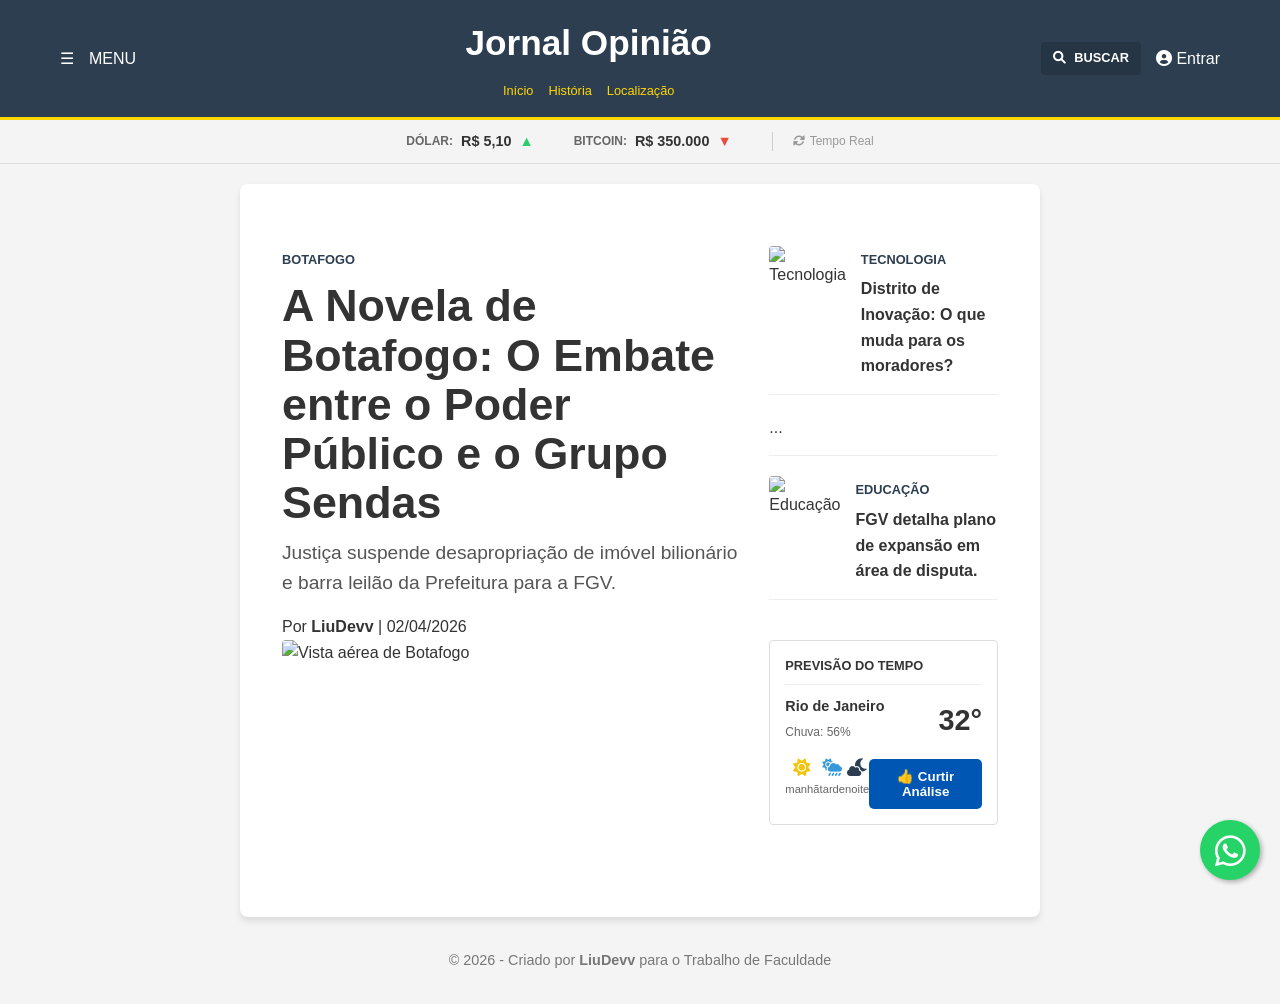
==== index.html @ 498710c7 "Corrigindo erro Corrigindo erro" ====
<!DOCTYPE html>
<html lang="pt-br">
<head>
    <meta charset="UTF-8">
    <meta name="viewport" content="width=device-width, initial-scale=1.0">
    <title>Jornal Opinião - Notícias do Rio</title>
    <link rel="stylesheet" href="assets/css/style.css">
    <link rel="stylesheet" href="https://cdnjs.cloudflare.com/ajax/libs/font-awesome/6.0.0/css/all.min.css">
</head>
<body>

   <header class="header-g1">
    <div class="header-container">
        <div class="header-left">
            <span class="menu-icon">☰</span>
            <span class="menu-text">MENU</span>
        </div>

        <div class="header-center">
            <h1 class="logo-g1">Jornal Opinião</h1>
            <nav class="nav-links">
                <a href="index.html">Início</a>
                <a href="historia.html">História</a>
                <a href="contato.html">Localização</a>
            </nav>
        </div>

        <div class="header-right">
            <div class="search-box">
                <i class="fas fa-search"></i>
                <span class="search-text">BUSCAR</span>
            </div>
            <div class="login-box">
                <i class="fas fa-user-circle"></i>
                <span class="login-text">Entrar</span>
            </div>
        </div>
    </div>
</header>
<section style="background-color: #f4f4f4; border-bottom: 1px solid #ddd; width: 100%; padding: 10px 0; display: block; clear: both;">
    <div style="max-width: 1100px; margin: 0 auto; display: flex; flex-direction: row; justify-content: center; align-items: center; gap: 40px; font-family: Arial, sans-serif;">
        
        <div style="display: flex; align-items: center; gap: 8px; font-size: 0.9rem; font-weight: bold; color: #333; white-space: nowrap;">
            <span style="color: #666; font-size: 0.75rem;">DÓLAR:</span>
            <span id="dolar-valor">R$ 5,10</span> 
            <span style="color: #2ecc71;">▲</span>
        </div>

        <div style="display: flex; align-items: center; gap: 8px; font-size: 0.9rem; font-weight: bold; color: #333; white-space: nowrap;">
            <span style="color: #666; font-size: 0.75rem;">BITCOIN:</span>
            <span id="btc-valor">R$ 350.000</span>
            <span style="color: #e74c3c;">▼</span>
        </div>

        <div style="font-size: 0.75rem; color: #999; display: flex; align-items: center; gap: 5px; border-left: 1px solid #ccc; padding-left: 20px;">
            <i class="fas fa-sync-alt"></i> Tempo Real
        </div>
    </div>
</section>
    <main>
   <section class="grid-g1">
    <div class="destaque-principal">
        <article>
            <span class="chapeu">BOTAFOGO</span>
            <h1>A Novela de Botafogo: O Embate entre o Poder Público e o Grupo Sendas</h1>
            <p class="resumo">Justiça suspende desapropriação de imóvel bilionário e barra leilão da Prefeitura para a FGV.</p>
            <p class="autor">Por <strong>LiuDevv</strong> | 02/04/2026</p>
            
            <div class="capa-g1">
                <img src="https://images.unsplash.com/photo-1483729558449-99ef09a8c325?q=80&w=1000" alt="Vista aérea de Botafogo">
            </div>
        </article>
    </div>

    <aside class="coluna-lateral">
        <article class="card-menor">
            <img src="https://images.pexels.com/photos/256381/pexels-photo-256381.jpeg?auto=compress&cs=tinysrgb&w=400" alt="Tecnologia">
            <div class="texto-menor">
                <span class="chapeu-menor">TECNOLOGIA</span>
                <h3>Distrito de Inovação: O que muda para os moradores?</h3>
            </div>
        </article>
<aside class="coluna-lateral">
    <article class="card-menor">
        ...
    </article>

    <article class="card-menor">
        <img src="https://images.pexels.com/photos/3183197/pexels-photo-3183197.jpeg?auto=compress&cs=tinysrgb&w=400" alt="Educação">
        <div class="texto-menor">
            <span class="chapeu-menor">EDUCAÇÃO</span>
            <h3>FGV detalha plano de expansão em área de disputa.</h3>
        </div>
    </article>

  <div style="background: #fff; border: 1px solid #ddd; border-radius: 4px; padding: 15px; font-family: Arial, sans-serif; margin-top: 20px; margin-bottom: 30px;">
    
    <div style="display: flex; justify-content: space-between; align-items: center; border-bottom: 1px solid #eee; padding-bottom: 8px; margin-bottom: 10px;">
        <span style="font-size: 0.8rem; font-weight: bold; color: #333; text-transform: uppercase;">Previsão do Tempo</span>
    </div>
    
    <div style="display: flex; justify-content: space-between; align-items: center;">
        <div>
            <span style="display: block; font-size: 0.9rem; font-weight: bold; color: #333;">Rio de Janeiro</span>
            <span style="font-size: 0.75rem; color: #666;">Chuva: 56%</span>
        </div>
        <div style="text-align: right;">
            <span style="font-size: 1.8rem; font-weight: bold; color: #333;">32°</span>
        </div>
    </div>

    <div style="display: flex; justify-content: space-around; margin-top: 15px; text-align: center;">
        <div style="font-size: 0.7rem; color: #666;">
            <i class="fas fa-sun" style="color: #f1c40f; display: block; font-size: 1.1rem; margin-bottom: 5px;"></i>
            manhã
        </div>
        <div style="font-size: 0.7rem; color: #666;">
            <i class="fas fa-cloud-sun-rain" style="color: #3498db; display: block; font-size: 1.1rem; margin-bottom: 5px;"></i>
            tarde
        </div>
        <div style="font-size: 0.7rem; color: #666;">
            <i class="fas fa-cloud-moon" style="color: #2c3e50; display: block; font-size: 1.1rem; margin-bottom: 5px;"></i>
            noite
        </div>

    <button id="botaoCurtir" style="padding: 10px 20px; background-color: #0056b3; color: white; border: none; border-radius: 5px; cursor: pointer; font-weight: bold;">
        👍 Curtir Análise
    </button>
    <p id="mensagemCurtida" style="margin-top: 10px; font-weight: bold; color: #0056b3; display: none;">
        Obrigado! <span id="contador">0</span> pessoas curtiram este editorial.
    </p>
</section>

<script>
    let curtidas = 0;
    const botao = document.getElementById('botaoCurtir');
    const mensagem = document.getElementById('mensagemCurtida');
    const contadorTexto = document.getElementById('contador');

    botao.addEventListener('click', function() {
        curtidas++;
        contadorTexto.innerText = curtidas;
        mensagem.style.display = 'block';
        botao.style.backgroundColor = '#28a745'; // Muda para verde ao clicar
        botao.innerText = 'Curtido!';
    });
</script>
    </main>

    <footer>
        <p>&copy; 2026 - Criado por <strong>LiuDevv</strong> para o Trabalho de Faculdade</p>
    </footer>
<script>
    let slideIndex = 0;
    const slides = document.querySelectorAll('.slide');

    function mudarSlide(n) {
        slides[slideIndex].classList.remove('active'); // Esconde o atual
        slideIndex = (slideIndex + n + slides.length) % slides.length; // Calcula o próximo
        slides[slideIndex].classList.add('active'); // Mostra o novo
    }
</script>
<a href="https://wa.me/5521000000000" class="whatsapp-link" target="_blank">
   <i class="fab fa-whatsapp"></i>
</a>
<script>
        async function atualizarCotacoes() {
            try {
                // Busca os dados reais da API
                const response = await fetch('https://economia.awesomeapi.com.br/last/USD-BRL,BTC-BRL');
                const data = await response.json();

                // Atualiza o Dólar
                const dolar = parseFloat(data.USDBRL.bid).toFixed(2);
                document.getElementById('dolar-valor').innerText = `R$ ${dolar}`;

                // Atualiza o Bitcoin formatado
                const btcRaw = parseFloat(data.BTCBRL.bid);
                const btcFormatado = btcRaw.toLocaleString('pt-BR', { style: 'currency', currency: 'BRL' });
                document.getElementById('btc-valor').innerText = btcFormatado;

            } catch (error) {
                console.error("Erro ao buscar cotações:", error);
            }
        }

        atualizarCotacoes();
        setInterval(atualizarCotacoes, 30000); // Atualiza a cada 30 segundos
    </script>
</body>
</html>
---- assets/css/style.css ----
/* Reset básico para remover margens padrão do navegador */
* {
    margin: 0;
    padding: 0;
    box-sizing: border-box;
}

body {
    font-family: 'Segoe UI', Tahoma, Geneva, Verdana, sans-serif;
    line-height: 1.6;
    color: #333;
    background-color: #f4f4f4;
}

/* COLOQUE O NOVO CÓDIGO AQUI EMBAIXO */
nav ul {
    list-style: none !important;
    padding: 0;
    margin-top: 15px;
    text-align: center;
}

nav ul li {
    display: inline-block;
    margin: 0 15px;
}

nav ul li a {
    color: #ffd700 !important;
    text-decoration: none;
    font-weight: bold;
}

main {
    padding: 2rem;
    max-width: 800px;
    margin: 0 auto; /* Centraliza o conteúdo no meio da tela */
    background: #fff;
    border-radius: 8px;
    box-shadow: 0 4px 6px rgba(0,0,0,0.1);
    margin-top: 20px;
}

h2 {
    color: #2c3e50;
    margin-bottom: 1rem;
}

footer {
    text-align: center;
    padding: 2rem;
    font-size: 0.9rem;
    color: #777;
}

/* --- ESTILOS DA IMAGEM E OPINIÃO --- */
.capa-container {
    text-align: center;
    margin-bottom: 20px;
}

.imagem-principal {
    width: 100%;
    max-width: 800px; /* Limita o tamanho da foto */
    height: auto;
    border-radius: 8px; /* Cantos arredondados */
    box-shadow: 0 4px 15px rgba(0,0,0,0.2); /* Sombra elegante */
}

.legenda {
    font-size: 0.9rem;
    color: #666;
    margin-top: 5px;
    font-style: italic;
}

.texto-opiniao {
    font-size: 1.1rem;
    line-height: 1.8;
    color: #2c3e50;
    margin: 20px 0;
    border-left: 4px solid #ffd700; /* Detalhe amarelo na lateral da opinião */
    padding-left: 20px;
}

.lista-reportagens {
    margin-top: 15px;
    padding-left: 20px;
}

.lista-reportagens li {
    margin-bottom: 10px;
}
.lista-reportagens a {
    color: #0056b3; /* Um azul mais profissional */
    text-decoration: none;
    font-weight: bold;
}

.lista-reportagens a:hover {
    text-decoration: underline;
    color: #ffcc00; /* Muda para amarelo ao passar o mouse */
}
/* Ajuste de Responsividade */
img, iframe {
    max-width: 100%;
    height: auto;
}

html {
    font-size: 16px; /* Base para o uso de REM */
}

@media (max-width: 768px) {
    body {
        padding: 10px;
    }
    h1 {
        font-size: 1.8rem;
    }
}
.video-container {
    position: relative;
    padding-bottom: 56.25%; /* Proporção 16:9 */
    height: 0;
    overflow: hidden;
}

.video-container iframe {
    position: absolute;
    top: 0;
    left: 0;
    width: 100%;
    height: 100%;
}
.carousel-container {
    position: relative;
    max-width: 100%;
    margin: 20px auto;
    overflow: hidden;
    border-radius: 10px;
    box-shadow: 0 4px 10px rgba(0,0,0,0.3);
}

.slide {
    display: none; /* Esconde todos por padrão */
    text-align: center;
}

.slide img {
    width: 100%;
    height: 400px;
    object-fit: cover;
}

.active {
    display: block; /* Mostra apenas o slide ativo */
}

.legenda-slide {
    background: rgba(0, 86, 179, 0.8);
    color: white;
    padding: 10px;
    position: absolute;
    bottom: 0;
    width: 100%;
}

.prev, .next {
    position: absolute;
    top: 50%;
    transform: translateY(-50%);
    background: rgba(0,0,0,0.5);
    color: white;
    border: none;
    padding: 15px;
    cursor: pointer;
    font-size: 20px;
}

.next { right: 0; }
.prev { left: 0; }

.prev:hover, .next:hover { background: #0056b3; }

.whatsapp-link {
    position: fixed;
    width: 60px;
    height: 60px;
    bottom: 20px;
    right: 20px;
    background-color: #25d366;
    color: white;
    border-radius: 50px;
    text-align: center;
    font-size: 35px;
    box-shadow: 2px 2px 5px rgba(0,0,0,0.3);
    z-index: 9999;
    display: flex !important;
    align-items: center;
    justify-content: center;
    text-decoration: none;
}

.whatsapp-link:hover {
    background-color: #128c7e;
    transform: scale(1.1);
    transition: 0.3s;
}
/* Estrutura de Grade Estilo G1 */
.grid-g1 {
    display: grid;
    grid-template-columns: 2fr 1fr; /* 2 partes para a principal, 1 para a lateral */
    gap: 30px;
    max-width: 1100px;
    margin: 20px auto;
    padding: 10px;
}

/* Estilo do "Chapéu" (aquela etiqueta em cima do título) */
.chapeu, .chapeu-menor {
    color: #2c3e50 !important; /* Muda de vermelho para azul */
    font-weight: bold;
    font-size: 0.8rem;
}

.destaque-principal h1 {
    font-size: 2.8rem;
    color: #333;
    margin: 10px 0;
    line-height: 1.1;
}

.resumo {
    font-size: 1.2rem;
    color: #555;
    margin-bottom: 15px;
}

.capa-g1 img {
    width: 100%;
    border-radius: 4px;
}

/* Estilo dos Cards Laterais */
.coluna-lateral {
    display: flex;
    flex-direction: column;
    gap: 20px;
}

.card-menor {
    border-bottom: 1px solid #eee;
    padding-bottom: 15px;
}

.card-menor img {
    width: 100%;
    height: 120px;
    object-fit: cover;
    border-radius: 4px;
}

.card-menor h3 {
    font-size: 1rem;
    color: #333;
    margin-top: 5px;
}

/* Responsivo para Celular */
@media (max-width: 768px) {
    .grid-g1 {
        grid-template-columns: 1fr; /* No celular, vira uma coluna só */
    }
}
@media (min-width: 769px) {
    .card-menor {
        display: flex;
        gap: 15px;
        align-items: flex-start;
    }
    .card-menor img {
        width: 120px; /* Fixa um tamanho para a miniatura */
        height: 80px;
    }
}
.destaque-principal h1:hover, .card-menor h3:hover {
    color: #2c3e50;
    cursor: pointer;
    text-decoration: underline;
}
/* --- NOVO HEADER ESTILO G1 REVISADO --- */
.header-g1 {
    background-color: #2c3e50 !important; /* Seu azul marinho */
    color: white !important;
    padding: 15px 0;
    position: sticky;
    top: 0;
    z-index: 10000;
    width: 100%;
    border-bottom: 3px solid #ffd700; /* Linha amarela fina para dar elegância */
}

.header-container {
    max-width: 1200px;
    margin: 0 auto;
    display: flex !important;
    justify-content: space-between;
    align-items: center;
    padding: 0 20px;
}

/* Garante que o texto do logo não tenha sombra ou estilos antigos */
.logo-g1 {
    font-size: 2.5rem !important;
    font-weight: 900 !important;
    margin: 0;
    color: white !important;
    text-transform: none; /* Mantém Maiúsculas/Minúsculas originais */
}

.header-left, .header-right {
    display: flex !important;
    align-items: center;
    gap: 15px;
}

.search-box {
    background: rgba(0, 0, 0, 0.15);
    padding: 6px 12px;
    border-radius: 4px;
    display: flex;
    align-items: center;
    gap: 8px;
    font-size: 0.8rem;
    font-weight: bold;
}

/* Remove margem do topo do corpo para o header encostar no teto */
body {
    margin: 0;
    padding-top: 0;
}
/* Ajuste do Header para a sua Paleta Azul */
.header-g1 {
    background-color: #2c3e50 !important; /* Seu azul original */
    padding: 15px 0;
}

.header-center {
    text-align: center;
    display: flex;
    flex-direction: column;
    align-items: center;
}

.logo-g1 {
    font-size: 2.2rem !important; /* Tamanho do seu título */
    color: white !important;
    text-decoration: none;
    margin-bottom: 5px;
}

/* Estilo dos Links (Início, História, etc) */
.nav-links {
    display: flex;
    gap: 15px;
    justify-content: center;
    margin-top: 5px;
}

.nav-links a {
    color: #ffd700 !important; /* Seu Amarelo */
    text-decoration: none;
    font-size: 0.8rem;
    font-weight: bold

.nav-links a:hover {
    color: white !important;
    text-decoration: underline;
}
/* --- BARRA DE COTAÇÕES (ESTILO PORTAL) --- */
.barra-cotacao {
    background-color: #f4f4f4; /* Cinza claro suave */
    border-bottom: 1px solid #ddd;
    width: 100%;
    padding: 8px 0;
    display: block;
}
/* --- BARRA DE COTAÇÕES - VERSÃO FORÇADA --- */
.barra-cotacao {
    background-color: #f4f4f4 !important;
    border-bottom: 1px solid #ddd !important;
    width: 100% !important;
    padding: 10px 0 !important;
    display: block !important;
    clear: both !important;
}

.cotacao-container {
    max-width: 1100px !important;
    margin: 0 auto !important;
    display: flex !important;
    flex-direction: row !important;
    flex-wrap: nowrap !important;
    justify-content: center !important;
    align-items: center !important;
    gap: 30px !important;
}

.item-cotacao {
    display: flex !important;
    flex-direction: row !important;
    align-items: center !important;
    gap: 8px !important;
    font-size: 0.9rem !important;
    font-weight: bold !important;
    color: #333 !important;
    white-space: nowrap !important;
}

.label {
    color: #666 !important;
    font-size: 0.75rem !important;
}

.cotacao-tempo {
    font-size: 0.75rem !important;
    color: #999 !important;
    display: flex !important;
    align-items: center !important;
    gap: 5px !important;
    border-left: 1px solid #ccc !important;
    padding-left: 15px !important;
}
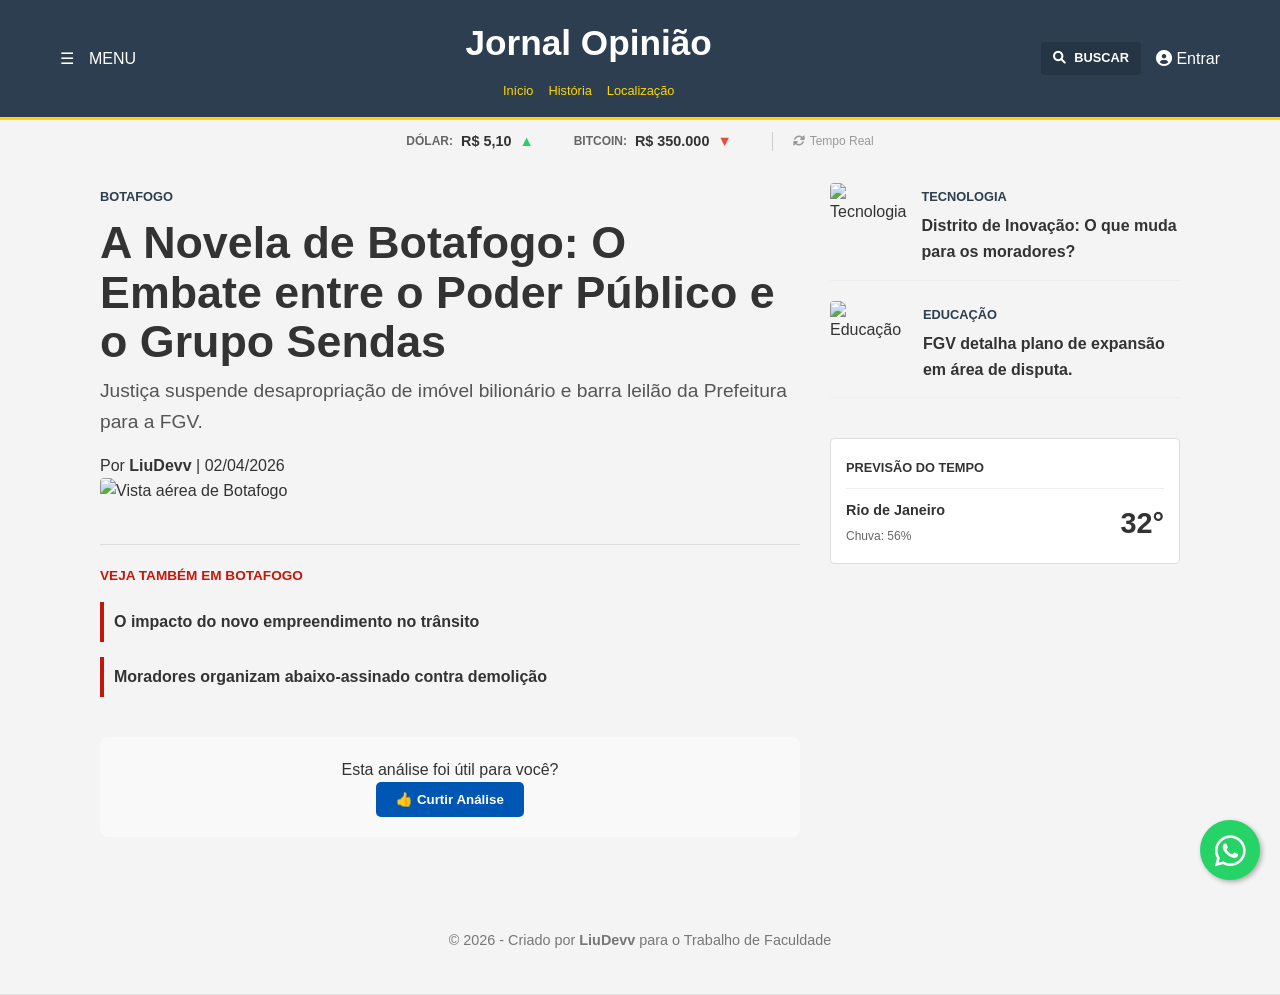
==== commit 25dbbdb0: "Retirando sombra Retirando sombras do código anterior" ====
--- a/index.html
+++ b/index.html
@@ -56,8 +56,6 @@
             <i class="fas fa-sync-alt"></i> Tempo Real
         </div>
     </div>
-</section>
-    <main>
    <section class="grid-g1">
     <div class="destaque-principal">
         <article>
@@ -69,6 +67,29 @@
             <div class="capa-g1">
                 <img src="https://images.unsplash.com/photo-1483729558449-99ef09a8c325?q=80&w=1000" alt="Vista aérea de Botafogo">
             </div>
+ <div style="margin: 40px 0; border-top: 1px solid #ddd; padding-top: 20px; font-family: Arial, sans-serif;">
+                <h4 style="color: #C4170C; font-size: 0.85rem; margin-bottom: 15px; text-transform: uppercase;">VEJA TAMBÉM EM BOTAFOGO</h4>
+                <div style="display: flex; flex-direction: column; gap: 15px;">
+                    <a href="#" style="text-decoration: none; display: flex; align-items: center; gap: 10px;">
+                        <div style="width: 4px; height: 40px; background-color: #C4170C;"></div>
+                        <span style="color: #333; font-weight: bold;">O impacto do novo empreendimento no trânsito</span>
+                    </a>
+                    <a href="#" style="text-decoration: none; display: flex; align-items: center; gap: 10px;">
+                        <div style="width: 4px; height: 40px; background-color: #C4170C;"></div>
+                        <span style="color: #333; font-weight: bold;">Moradores organizam abaixo-assinado contra demolição</span>
+                    </a>
+                </div>
+            </div>
+
+            <section style="text-align: center; padding: 20px; background: #f9f9f9; border-radius: 8px; margin-bottom: 30px;">
+                <p>Esta análise foi útil para você?</p>
+                <button id="botaoCurtir" style="padding: 10px 20px; background-color: #0056b3; color: white; border: none; border-radius: 5px; cursor: pointer; font-weight: bold;">
+                    👍 Curtir Análise
+                </button>
+                <p id="mensagemCurtida" style="margin-top: 10px; font-weight: bold; color: #0056b3; display: none;">
+                    Obrigado! <span id="contador">0</span> pessoas curtiram.
+                </p>
+            </section>
         </article>
     </div>
 
@@ -80,57 +101,29 @@
                 <h3>Distrito de Inovação: O que muda para os moradores?</h3>
             </div>
         </article>
-<aside class="coluna-lateral">
-    <article class="card-menor">
-        ...
-    </article>
 
-    <article class="card-menor">
-        <img src="https://images.pexels.com/photos/3183197/pexels-photo-3183197.jpeg?auto=compress&cs=tinysrgb&w=400" alt="Educação">
-        <div class="texto-menor">
-            <span class="chapeu-menor">EDUCAÇÃO</span>
-            <h3>FGV detalha plano de expansão em área de disputa.</h3>
+        <article class="card-menor">
+            <img src="https://images.pexels.com/photos/3183197/pexels-photo-3183197.jpeg?auto=compress&cs=tinysrgb&w=400" alt="Educação">
+            <div class="texto-menor">
+                <span class="chapeu-menor">EDUCAÇÃO</span>
+                <h3>FGV detalha plano de expansão em área de disputa.</h3>
+            </div>
+        </article>
+
+        <div style="background: #fff; border: 1px solid #ddd; border-radius: 4px; padding: 15px; font-family: Arial, sans-serif; margin-top: 20px;">
+            <div style="border-bottom: 1px solid #eee; padding-bottom: 8px; margin-bottom: 10px;">
+                <span style="font-size: 0.8rem; font-weight: bold; color: #333; text-transform: uppercase;">Previsão do Tempo</span>
+            </div>
+            <div style="display: flex; justify-content: space-between; align-items: center;">
+                <div>
+                    <span style="display: block; font-size: 0.9rem; font-weight: bold;">Rio de Janeiro</span>
+                    <span style="font-size: 0.75rem; color: #666;">Chuva: 56%</span>
+                </div>
+                <span style="font-size: 1.8rem; font-weight: bold;">32°</span>
+            </div>
         </div>
-    </article>
-
-  <div style="background: #fff; border: 1px solid #ddd; border-radius: 4px; padding: 15px; font-family: Arial, sans-serif; margin-top: 20px; margin-bottom: 30px;">
-    
-    <div style="display: flex; justify-content: space-between; align-items: center; border-bottom: 1px solid #eee; padding-bottom: 8px; margin-bottom: 10px;">
-        <span style="font-size: 0.8rem; font-weight: bold; color: #333; text-transform: uppercase;">Previsão do Tempo</span>
-    </div>
-    
-    <div style="display: flex; justify-content: space-between; align-items: center;">
-        <div>
-            <span style="display: block; font-size: 0.9rem; font-weight: bold; color: #333;">Rio de Janeiro</span>
-            <span style="font-size: 0.75rem; color: #666;">Chuva: 56%</span>
-        </div>
-        <div style="text-align: right;">
-            <span style="font-size: 1.8rem; font-weight: bold; color: #333;">32°</span>
-        </div>
-    </div>
-
-    <div style="display: flex; justify-content: space-around; margin-top: 15px; text-align: center;">
-        <div style="font-size: 0.7rem; color: #666;">
-            <i class="fas fa-sun" style="color: #f1c40f; display: block; font-size: 1.1rem; margin-bottom: 5px;"></i>
-            manhã
-        </div>
-        <div style="font-size: 0.7rem; color: #666;">
-            <i class="fas fa-cloud-sun-rain" style="color: #3498db; display: block; font-size: 1.1rem; margin-bottom: 5px;"></i>
-            tarde
-        </div>
-        <div style="font-size: 0.7rem; color: #666;">
-            <i class="fas fa-cloud-moon" style="color: #2c3e50; display: block; font-size: 1.1rem; margin-bottom: 5px;"></i>
-            noite
-        </div>
-
-    <button id="botaoCurtir" style="padding: 10px 20px; background-color: #0056b3; color: white; border: none; border-radius: 5px; cursor: pointer; font-weight: bold;">
-        👍 Curtir Análise
-    </button>
-    <p id="mensagemCurtida" style="margin-top: 10px; font-weight: bold; color: #0056b3; display: none;">
-        Obrigado! <span id="contador">0</span> pessoas curtiram este editorial.
-    </p>
+    </aside>
 </section>
-
 <script>
     let curtidas = 0;
     const botao = document.getElementById('botaoCurtir');
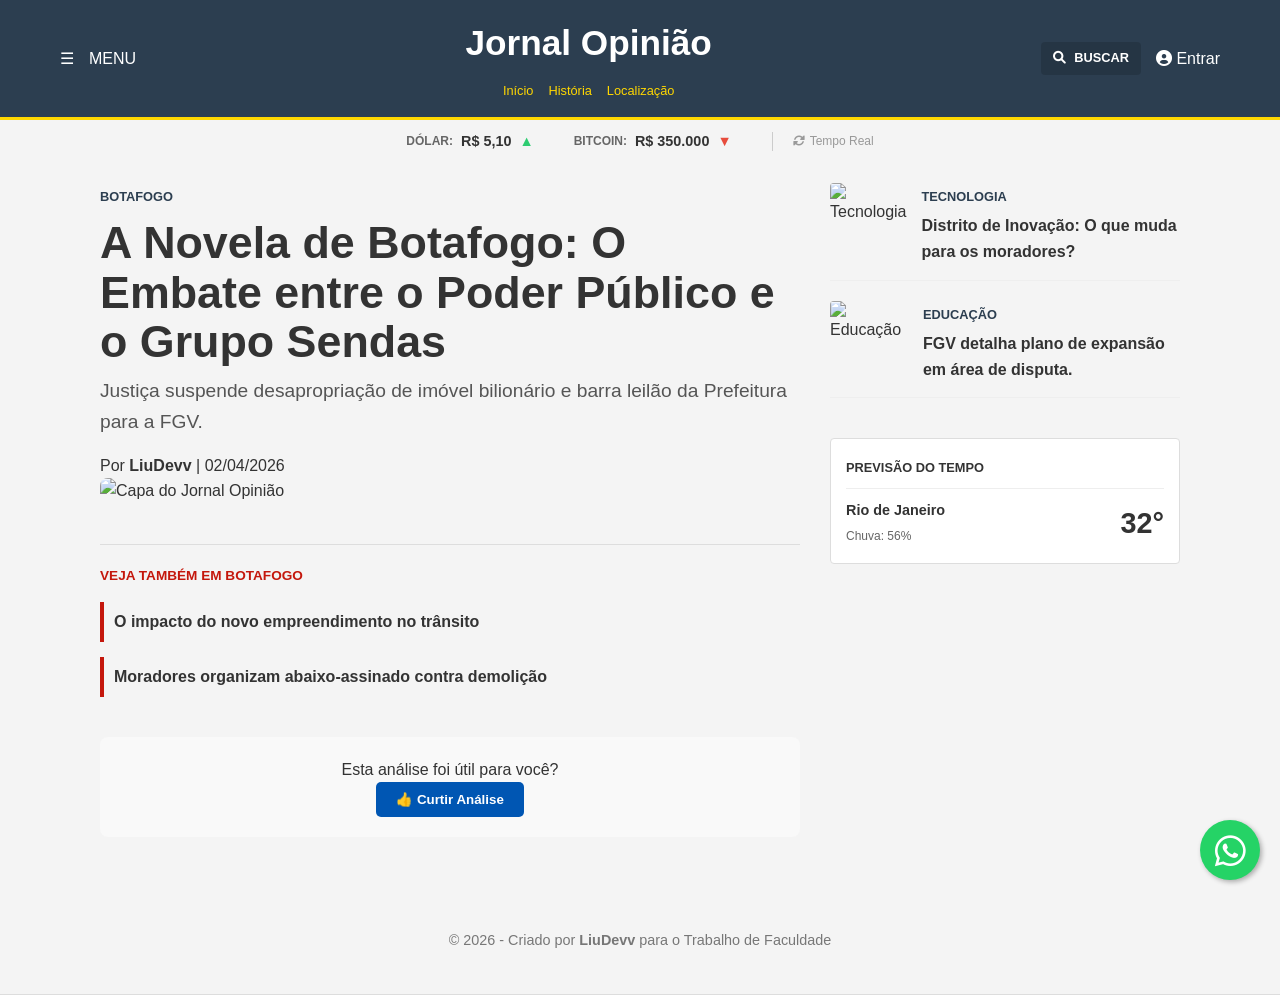
==== commit 6c3d091e: "Adicionando nova capa Adicionado nova capa e seção veja também." ====
--- a/index.html
+++ b/index.html
@@ -65,8 +65,8 @@
             <p class="autor">Por <strong>LiuDevv</strong> | 02/04/2026</p>
             
             <div class="capa-g1">
-                <img src="https://images.unsplash.com/photo-1483729558449-99ef09a8c325?q=80&w=1000" alt="Vista aérea de Botafogo">
-            </div>
+    <img src="img/capa-jornal.jpg" alt="Capa do Jornal Opinião" style="width: 100%; border-radius: 8px; display: block;">
+</div>
  <div style="margin: 40px 0; border-top: 1px solid #ddd; padding-top: 20px; font-family: Arial, sans-serif;">
                 <h4 style="color: #C4170C; font-size: 0.85rem; margin-bottom: 15px; text-transform: uppercase;">VEJA TAMBÉM EM BOTAFOGO</h4>
                 <div style="display: flex; flex-direction: column; gap: 15px;">
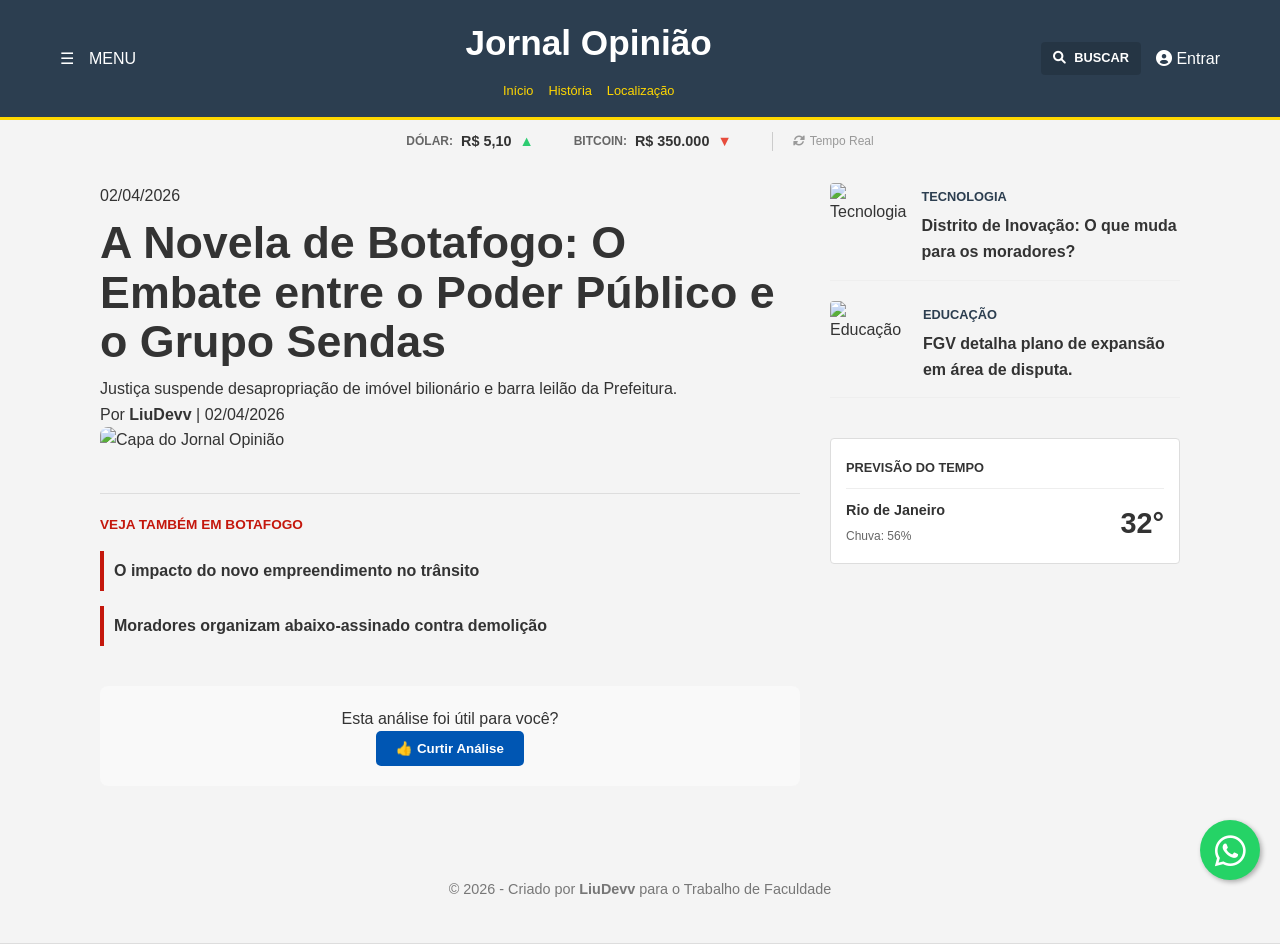
==== commit 7fb78f7b: "Ajuste! Teste." ====
--- a/index.html
+++ b/index.html
@@ -57,17 +57,17 @@
         </div>
     </div>
    <section class="grid-g1">
-    <div class="destaque-principal">
-        <article>
-            <span class="chapeu">BOTAFOGO</span>
+   <div class="destaque-principal">
+            <p>02/04/2026</p>
             <h1>A Novela de Botafogo: O Embate entre o Poder Público e o Grupo Sendas</h1>
-            <p class="resumo">Justiça suspende desapropriação de imóvel bilionário e barra leilão da Prefeitura para a FGV.</p>
+            <p>Justiça suspende desapropriação de imóvel bilionário e barra leilão da Prefeitura.</p>
             <p class="autor">Por <strong>LiuDevv</strong> | 02/04/2026</p>
+
+            <div class="capa-g1">
+                <img src="img/capa-jornal.jpg" alt="Capa do Jornal Opinião" style="width: 100%; border-radius: 8px; display: block;">
+            </div>
             
-            <div class="capa-g1">
-    <img src="img/capa-jornal.jpg" alt="Capa do Jornal Opinião" style="width: 100%; border-radius: 8px; display: block;">
-</div>
- <div style="margin: 40px 0; border-top: 1px solid #ddd; padding-top: 20px; font-family: Arial, sans-serif;">
+            <div style="margin: 40px 0; border-top: 1px solid #ddd; padding-top: 20px; font-family: Arial, sans-serif;">
                 <h4 style="color: #C4170C; font-size: 0.85rem; margin-bottom: 15px; text-transform: uppercase;">VEJA TAMBÉM EM BOTAFOGO</h4>
                 <div style="display: flex; flex-direction: column; gap: 15px;">
                     <a href="#" style="text-decoration: none; display: flex; align-items: center; gap: 10px;">
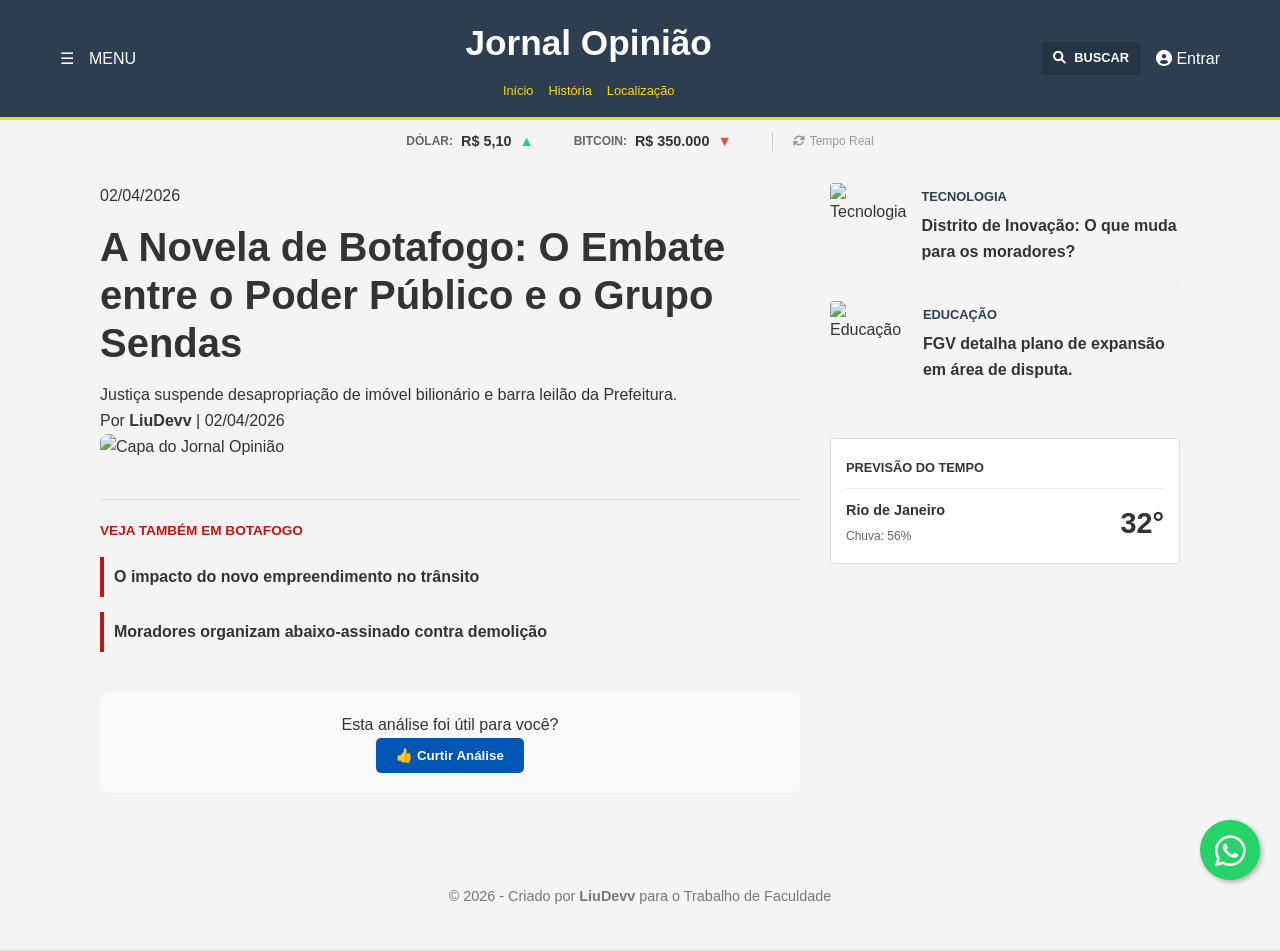
==== commit cef0b9e5: "Criação de paginas Criação da página de reportagem completa e ajustes de layout." ====
--- a/index.html
+++ b/index.html
@@ -59,7 +59,11 @@
    <section class="grid-g1">
    <div class="destaque-principal">
             <p>02/04/2026</p>
-            <h1>A Novela de Botafogo: O Embate entre o Poder Público e o Grupo Sendas</h1>
+            <h1 style="margin: 15px 0; font-size: 2.5rem; line-height: 1.2;">
+    <a href="materia-botafogo.html" style="text-decoration: none; color: #333;">
+        A Novela de Botafogo: O Embate entre o Poder Público e o Grupo Sendas
+    </a>
+</h1>
             <p>Justiça suspende desapropriação de imóvel bilionário e barra leilão da Prefeitura.</p>
             <p class="autor">Por <strong>LiuDevv</strong> | 02/04/2026</p>
 
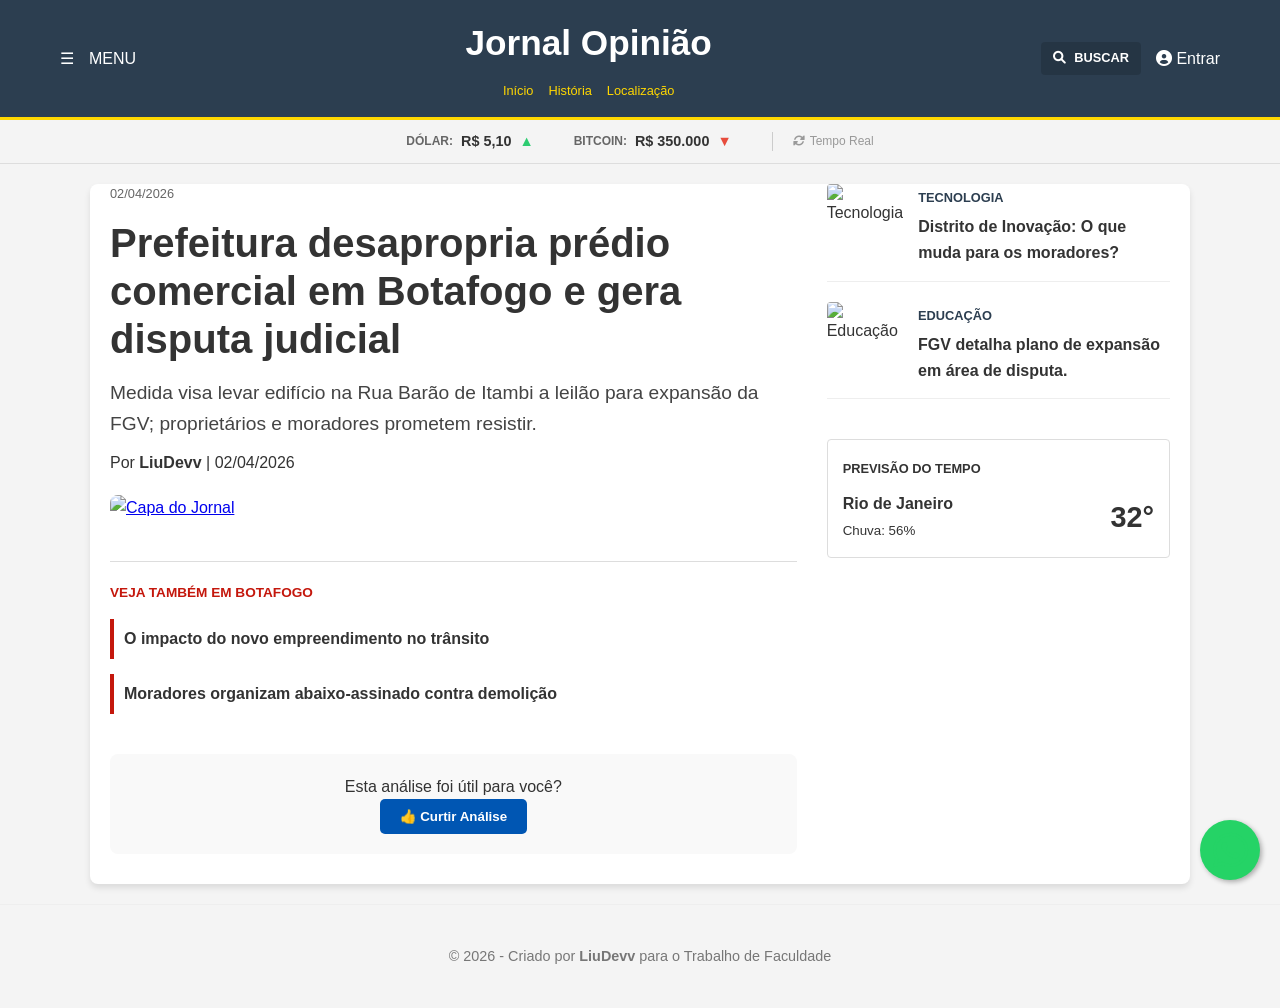
==== commit c3b35430: "feat: finaliza capa e página da matéria de Botafogo Atualiza o site com o conteúdo real da reportage" ====
--- a/index.html
+++ b/index.html
@@ -9,180 +9,160 @@
 </head>
 <body>
 
-   <header class="header-g1">
-    <div class="header-container">
-        <div class="header-left">
-            <span class="menu-icon">☰</span>
-            <span class="menu-text">MENU</span>
+    <header class="header-g1">
+        <div class="header-container">
+            <div class="header-left">
+                <span class="menu-icon">☰</span>
+                <span class="menu-text">MENU</span>
+            </div>
+            <div class="header-center">
+                <h1 class="logo-g1">Jornal Opinião</h1>
+                <nav class="nav-links">
+                    <a href="index.html">Início</a>
+                    <a href="historia.html">História</a>
+                    <a href="contato.html">Localização</a>
+                </nav>
+            </div>
+            <div class="header-right">
+                <div class="search-box">
+                    <i class="fas fa-search"></i>
+                    <span class="search-text">BUSCAR</span>
+                </div>
+                <div class="login-box">
+                    <i class="fas fa-user-circle"></i>
+                    <span class="login-text">Entrar</span>
+                </div>
+            </div>
+        </div>
+    </header>
+
+    <section style="background-color: #f4f4f4; border-bottom: 1px solid #ddd; width: 100%; padding: 10px 0;">
+        <div style="max-width: 1100px; margin: 0 auto; display: flex; justify-content: center; align-items: center; gap: 40px; font-family: Arial, sans-serif;">
+            <div style="display: flex; align-items: center; gap: 8px; font-size: 0.9rem; font-weight: bold; color: #333;">
+                <span style="color: #666; font-size: 0.75rem;">DÓLAR:</span>
+                <span id="dolar-valor">R$ 5,10</span> <span style="color: #2ecc71;">▲</span>
+            </div>
+            <div style="display: flex; align-items: center; gap: 8px; font-size: 0.9rem; font-weight: bold; color: #333;">
+                <span style="color: #666; font-size: 0.75rem;">BITCOIN:</span>
+                <span id="btc-valor">R$ 350.000</span> <span style="color: #e74c3c;">▼</span>
+            </div>
+            <div style="font-size: 0.75rem; color: #999; display: flex; align-items: center; gap: 5px; border-left: 1px solid #ccc; padding-left: 20px;">
+                <i class="fas fa-sync-alt"></i> Tempo Real
+            </div>
+        </div>
+    </section>
+
+    <main class="grid-g1" style="max-width: 1100px; margin: 20px auto; display: grid; grid-template-columns: 2fr 1fr; gap: 30px; padding: 0 20px;">
+        
+        <div class="destaque-principal">
+            <article>
+                <p style="color: #666; font-size: 0.8rem;">02/04/2026</p>
+                
+                <h1 style="margin: 15px 0; font-size: 2.5rem; line-height: 1.2;">
+                    <a href="materia-botafogo.html" style="text-decoration:none; color:inherit;">
+                        Prefeitura desapropria prédio comercial em Botafogo e gera disputa judicial
+                    </a>
+                </h1>
+
+                <a href="materia-botafogo.html" style="text-decoration:none; color:#444;">
+                    <p style="font-size: 1.2rem; margin-bottom: 10px;">
+                        Medida visa levar edifício na Rua Barão de Itambi a leilão para expansão da FGV; proprietários e moradores prometem resistir.
+                    </p>
+                </a>
+
+                <p class="autor">Por <strong>LiuDevv</strong> | 02/04/2026</p>
+
+                <div class="capa-g1" style="margin-top: 20px;">
+                    <a href="materia-botafogo.html">
+                        <img src="img/capa-jornal.jpg" alt="Capa do Jornal" style="width: 100%; border-radius: 8px;">
+                    </a>
+                </div>
+
+                <div style="margin: 40px 0; border-top: 1px solid #ddd; padding-top: 20px; font-family: Arial, sans-serif;">
+                    <h4 style="color: #C4170C; font-size: 0.85rem; margin-bottom: 15px; text-transform: uppercase;">VEJA TAMBÉM EM BOTAFOGO</h4>
+                    <div style="display: flex; flex-direction: column; gap: 15px;">
+                        <a href="#" style="text-decoration: none; display: flex; align-items: center; gap: 10px;">
+                            <div style="width: 4px; height: 40px; background-color: #C4170C;"></div>
+                            <span style="color: #333; font-weight: bold;">O impacto do novo empreendimento no trânsito</span>
+                        </a>
+                        <a href="#" style="text-decoration: none; display: flex; align-items: center; gap: 10px;">
+                            <div style="width: 4px; height: 40px; background-color: #C4170C;"></div>
+                            <span style="color: #333; font-weight: bold;">Moradores organizam abaixo-assinado contra demolição</span>
+                        </a>
+                    </div>
+                </div>
+
+                <section style="text-align: center; padding: 20px; background: #f9f9f9; border-radius: 8px; margin-bottom: 30px;">
+                    <p>Esta análise foi útil para você?</p>
+                    <button id="botaoCurtir" style="padding: 10px 20px; background-color: #0056b3; color: white; border: none; border-radius: 5px; cursor: pointer; font-weight: bold;">
+                        👍 Curtir Análise
+                    </button>
+                    <p id="mensagemCurtida" style="margin-top: 10px; font-weight: bold; color: #0056b3; display: none;">
+                        Obrigado! <span id="contador">0</span> pessoas curtiram.
+                    </p>
+                </section>
+            </article>
         </div>
 
-        <div class="header-center">
-            <h1 class="logo-g1">Jornal Opinião</h1>
-            <nav class="nav-links">
-                <a href="index.html">Início</a>
-                <a href="historia.html">História</a>
-                <a href="contato.html">Localização</a>
-            </nav>
-        </div>
-
-        <div class="header-right">
-            <div class="search-box">
-                <i class="fas fa-search"></i>
-                <span class="search-text">BUSCAR</span>
-            </div>
-            <div class="login-box">
-                <i class="fas fa-user-circle"></i>
-                <span class="login-text">Entrar</span>
-            </div>
-        </div>
-    </div>
-</header>
-<section style="background-color: #f4f4f4; border-bottom: 1px solid #ddd; width: 100%; padding: 10px 0; display: block; clear: both;">
-    <div style="max-width: 1100px; margin: 0 auto; display: flex; flex-direction: row; justify-content: center; align-items: center; gap: 40px; font-family: Arial, sans-serif;">
-        
-        <div style="display: flex; align-items: center; gap: 8px; font-size: 0.9rem; font-weight: bold; color: #333; white-space: nowrap;">
-            <span style="color: #666; font-size: 0.75rem;">DÓLAR:</span>
-            <span id="dolar-valor">R$ 5,10</span> 
-            <span style="color: #2ecc71;">▲</span>
-        </div>
-
-        <div style="display: flex; align-items: center; gap: 8px; font-size: 0.9rem; font-weight: bold; color: #333; white-space: nowrap;">
-            <span style="color: #666; font-size: 0.75rem;">BITCOIN:</span>
-            <span id="btc-valor">R$ 350.000</span>
-            <span style="color: #e74c3c;">▼</span>
-        </div>
-
-        <div style="font-size: 0.75rem; color: #999; display: flex; align-items: center; gap: 5px; border-left: 1px solid #ccc; padding-left: 20px;">
-            <i class="fas fa-sync-alt"></i> Tempo Real
-        </div>
-    </div>
-   <section class="grid-g1">
-   <div class="destaque-principal">
-            <p>02/04/2026</p>
-            <h1 style="margin: 15px 0; font-size: 2.5rem; line-height: 1.2;">
-    <a href="materia-botafogo.html" style="text-decoration: none; color: #333;">
-        A Novela de Botafogo: O Embate entre o Poder Público e o Grupo Sendas
-    </a>
-</h1>
-            <p>Justiça suspende desapropriação de imóvel bilionário e barra leilão da Prefeitura.</p>
-            <p class="autor">Por <strong>LiuDevv</strong> | 02/04/2026</p>
-
-            <div class="capa-g1">
-                <img src="img/capa-jornal.jpg" alt="Capa do Jornal Opinião" style="width: 100%; border-radius: 8px; display: block;">
-            </div>
-            
-            <div style="margin: 40px 0; border-top: 1px solid #ddd; padding-top: 20px; font-family: Arial, sans-serif;">
-                <h4 style="color: #C4170C; font-size: 0.85rem; margin-bottom: 15px; text-transform: uppercase;">VEJA TAMBÉM EM BOTAFOGO</h4>
-                <div style="display: flex; flex-direction: column; gap: 15px;">
-                    <a href="#" style="text-decoration: none; display: flex; align-items: center; gap: 10px;">
-                        <div style="width: 4px; height: 40px; background-color: #C4170C;"></div>
-                        <span style="color: #333; font-weight: bold;">O impacto do novo empreendimento no trânsito</span>
-                    </a>
-                    <a href="#" style="text-decoration: none; display: flex; align-items: center; gap: 10px;">
-                        <div style="width: 4px; height: 40px; background-color: #C4170C;"></div>
-                        <span style="color: #333; font-weight: bold;">Moradores organizam abaixo-assinado contra demolição</span>
-                    </a>
+        <aside class="coluna-lateral">
+            <article class="card-menor">
+                <img src="https://images.pexels.com/photos/256381/pexels-photo-256381.jpeg?auto=compress&cs=tinysrgb&w=400" alt="Tecnologia">
+                <div class="texto-menor">
+                    <span class="chapeu-menor">TECNOLOGIA</span>
+                    <h3>Distrito de Inovação: O que muda para os moradores?</h3>
+                </div>
+            </article>
+            <article class="card-menor">
+                <img src="https://images.pexels.com/photos/3183197/pexels-photo-3183197.jpeg?auto=compress&cs=tinysrgb&w=400" alt="Educação">
+                <div class="texto-menor">
+                    <span class="chapeu-menor">EDUCAÇÃO</span>
+                    <h3>FGV detalha plano de expansão em área de disputa.</h3>
+                </div>
+            </article>
+            <div style="background: #fff; border: 1px solid #ddd; border-radius: 4px; padding: 15px; margin-top: 20px;">
+                <span style="font-size: 0.8rem; font-weight: bold; text-transform: uppercase;">Previsão do Tempo</span>
+                <div style="display: flex; justify-content: space-between; align-items: center; margin-top: 10px;">
+                    <div><span style="font-weight: bold;">Rio de Janeiro</span><br><small>Chuva: 56%</small></div>
+                    <span style="font-size: 1.8rem; font-weight: bold;">32°</span>
                 </div>
             </div>
-
-            <section style="text-align: center; padding: 20px; background: #f9f9f9; border-radius: 8px; margin-bottom: 30px;">
-                <p>Esta análise foi útil para você?</p>
-                <button id="botaoCurtir" style="padding: 10px 20px; background-color: #0056b3; color: white; border: none; border-radius: 5px; cursor: pointer; font-weight: bold;">
-                    👍 Curtir Análise
-                </button>
-                <p id="mensagemCurtida" style="margin-top: 10px; font-weight: bold; color: #0056b3; display: none;">
-                    Obrigado! <span id="contador">0</span> pessoas curtiram.
-                </p>
-            </section>
-        </article>
-    </div>
-
-    <aside class="coluna-lateral">
-        <article class="card-menor">
-            <img src="https://images.pexels.com/photos/256381/pexels-photo-256381.jpeg?auto=compress&cs=tinysrgb&w=400" alt="Tecnologia">
-            <div class="texto-menor">
-                <span class="chapeu-menor">TECNOLOGIA</span>
-                <h3>Distrito de Inovação: O que muda para os moradores?</h3>
-            </div>
-        </article>
-
-        <article class="card-menor">
-            <img src="https://images.pexels.com/photos/3183197/pexels-photo-3183197.jpeg?auto=compress&cs=tinysrgb&w=400" alt="Educação">
-            <div class="texto-menor">
-                <span class="chapeu-menor">EDUCAÇÃO</span>
-                <h3>FGV detalha plano de expansão em área de disputa.</h3>
-            </div>
-        </article>
-
-        <div style="background: #fff; border: 1px solid #ddd; border-radius: 4px; padding: 15px; font-family: Arial, sans-serif; margin-top: 20px;">
-            <div style="border-bottom: 1px solid #eee; padding-bottom: 8px; margin-bottom: 10px;">
-                <span style="font-size: 0.8rem; font-weight: bold; color: #333; text-transform: uppercase;">Previsão do Tempo</span>
-            </div>
-            <div style="display: flex; justify-content: space-between; align-items: center;">
-                <div>
-                    <span style="display: block; font-size: 0.9rem; font-weight: bold;">Rio de Janeiro</span>
-                    <span style="font-size: 0.75rem; color: #666;">Chuva: 56%</span>
-                </div>
-                <span style="font-size: 1.8rem; font-weight: bold;">32°</span>
-            </div>
-        </div>
-    </aside>
-</section>
-<script>
-    let curtidas = 0;
-    const botao = document.getElementById('botaoCurtir');
-    const mensagem = document.getElementById('mensagemCurtida');
-    const contadorTexto = document.getElementById('contador');
-
-    botao.addEventListener('click', function() {
-        curtidas++;
-        contadorTexto.innerText = curtidas;
-        mensagem.style.display = 'block';
-        botao.style.backgroundColor = '#28a745'; // Muda para verde ao clicar
-        botao.innerText = 'Curtido!';
-    });
-</script>
+        </aside>
     </main>
 
-    <footer>
+    <footer style="text-align: center; padding: 40px 0; border-top: 1px solid #eee;">
         <p>&copy; 2026 - Criado por <strong>LiuDevv</strong> para o Trabalho de Faculdade</p>
     </footer>
-<script>
-    let slideIndex = 0;
-    const slides = document.querySelectorAll('.slide');
 
-    function mudarSlide(n) {
-        slides[slideIndex].classList.remove('active'); // Esconde o atual
-        slideIndex = (slideIndex + n + slides.length) % slides.length; // Calcula o próximo
-        slides[slideIndex].classList.add('active'); // Mostra o novo
-    }
-</script>
-<a href="https://wa.me/5521000000000" class="whatsapp-link" target="_blank">
-   <i class="fab fa-whatsapp"></i>
-</a>
-<script>
+    <a href="https://wa.me/5521000000000" class="whatsapp-link" target="_blank" style="position: fixed; bottom: 20px; right: 20px; font-size: 40px; color: #25d366;">
+       <i class="fab fa-whatsapp"></i>
+    </a>
+
+    <script>
+        // Lógica do Curtir
+        let curtidas = 0;
+        const botao = document.getElementById('botaoCurtir');
+        const mensagem = document.getElementById('mensagemCurtida');
+        const contadorTexto = document.getElementById('contador');
+
+        botao.addEventListener('click', function() {
+            curtidas++;
+            contadorTexto.innerText = curtidas;
+            mensagem.style.display = 'block';
+            botao.style.backgroundColor = '#28a745';
+            botao.innerText = 'Curtido!';
+        });
+
+        // Lógica Moedas
         async function atualizarCotacoes() {
             try {
-                // Busca os dados reais da API
                 const response = await fetch('https://economia.awesomeapi.com.br/last/USD-BRL,BTC-BRL');
                 const data = await response.json();
-
-                // Atualiza o Dólar
-                const dolar = parseFloat(data.USDBRL.bid).toFixed(2);
-                document.getElementById('dolar-valor').innerText = `R$ ${dolar}`;
-
-                // Atualiza o Bitcoin formatado
-                const btcRaw = parseFloat(data.BTCBRL.bid);
-                const btcFormatado = btcRaw.toLocaleString('pt-BR', { style: 'currency', currency: 'BRL' });
-                document.getElementById('btc-valor').innerText = btcFormatado;
-
-            } catch (error) {
-                console.error("Erro ao buscar cotações:", error);
-            }
+                document.getElementById('dolar-valor').innerText = `R$ ${parseFloat(data.USDBRL.bid).toFixed(2)}`;
+                document.getElementById('btc-valor').innerText = parseFloat(data.BTCBRL.bid).toLocaleString('pt-BR', { style: 'currency', currency: 'BRL' });
+            } catch (error) { console.error(error); }
         }
-
         atualizarCotacoes();
-        setInterval(atualizarCotacoes, 30000); // Atualiza a cada 30 segundos
+        setInterval(atualizarCotacoes, 30000);
     </script>
 </body>
 </html>
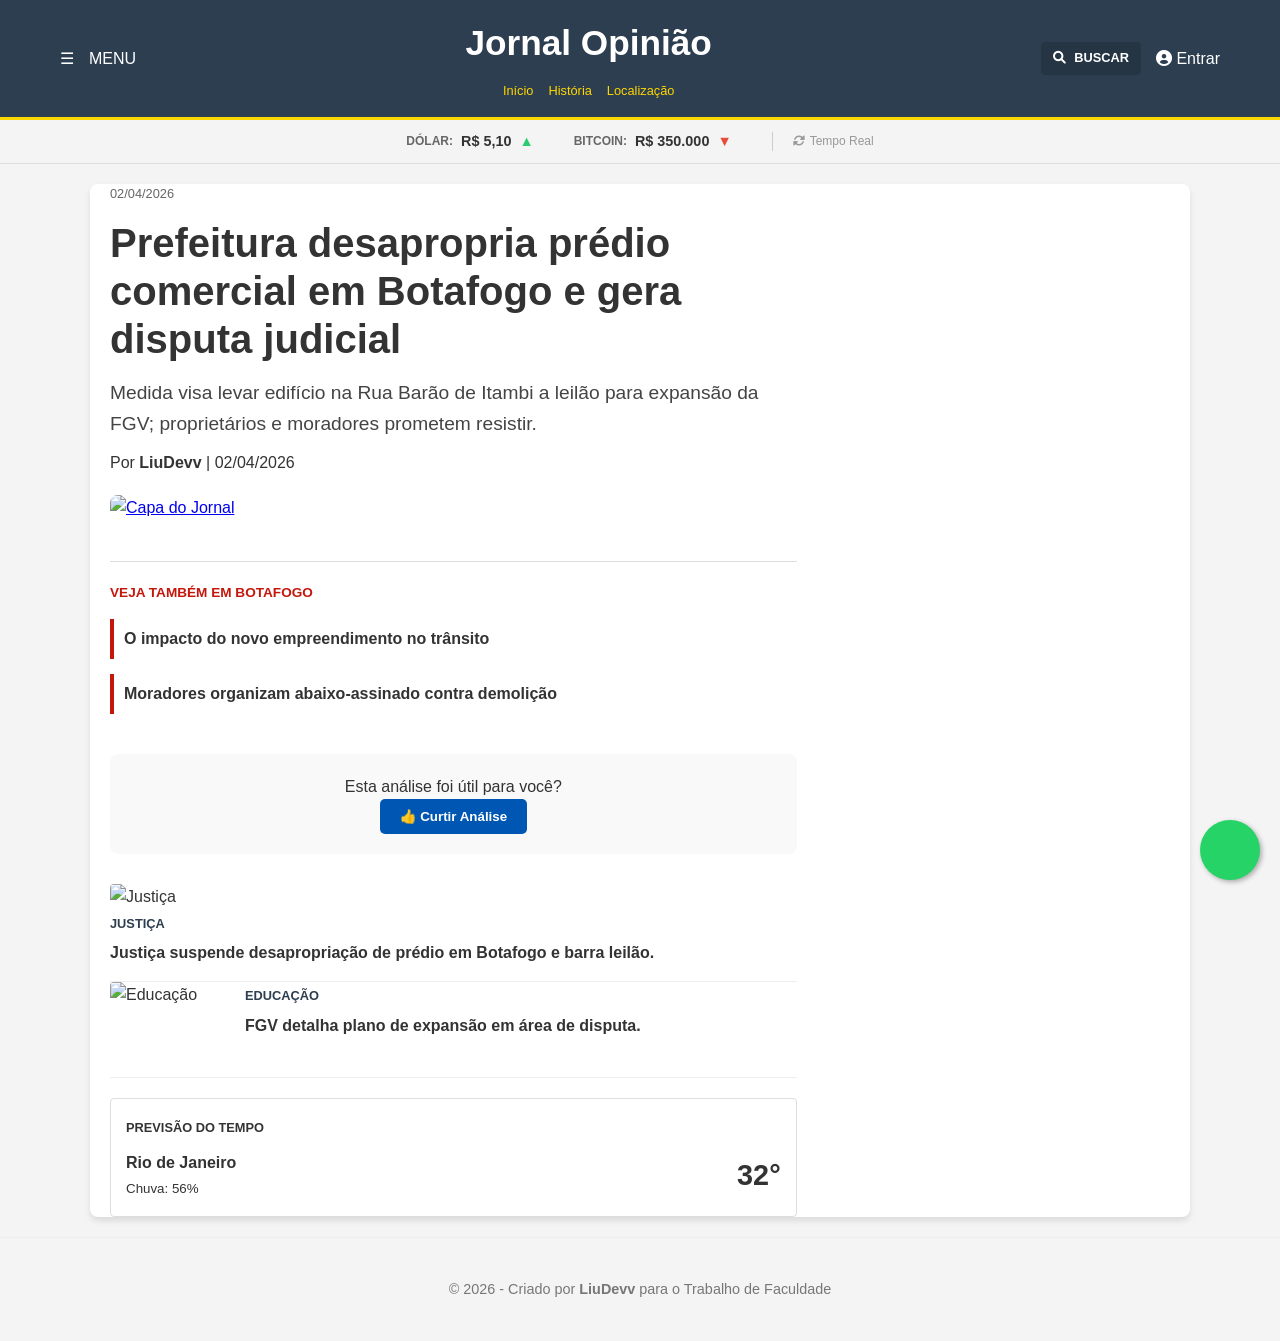
==== commit c51df8b7: "feat: adiciona matéria sobre liminar judicial e interliga notícias - Cria a página materia-justica.h" ====
--- a/index.html
+++ b/index.html
@@ -101,17 +101,15 @@
                         Obrigado! <span id="contador">0</span> pessoas curtiram.
                     </p>
                 </section>
-            </article>
+            <article class="card-menor">
+    <a href="materia-justica.html" style="text-decoration: none; color: inherit;">
+        <img src="https://images.pexels.com/photos/6077368/pexels-photo-6077368.jpeg?auto=compress&cs=tinysrgb&w=400" alt="Justiça">
+        <div class="texto-menor">
+            <span class="chapeu-menor" style="color: #C4170C;">JUSTIÇA</span>
+            <h3>Justiça suspende desapropriação de prédio em Botafogo e barra leilão.</h3>
         </div>
-
-        <aside class="coluna-lateral">
-            <article class="card-menor">
-                <img src="https://images.pexels.com/photos/256381/pexels-photo-256381.jpeg?auto=compress&cs=tinysrgb&w=400" alt="Tecnologia">
-                <div class="texto-menor">
-                    <span class="chapeu-menor">TECNOLOGIA</span>
-                    <h3>Distrito de Inovação: O que muda para os moradores?</h3>
-                </div>
-            </article>
+    </a>
+</article>
             <article class="card-menor">
                 <img src="https://images.pexels.com/photos/3183197/pexels-photo-3183197.jpeg?auto=compress&cs=tinysrgb&w=400" alt="Educação">
                 <div class="texto-menor">
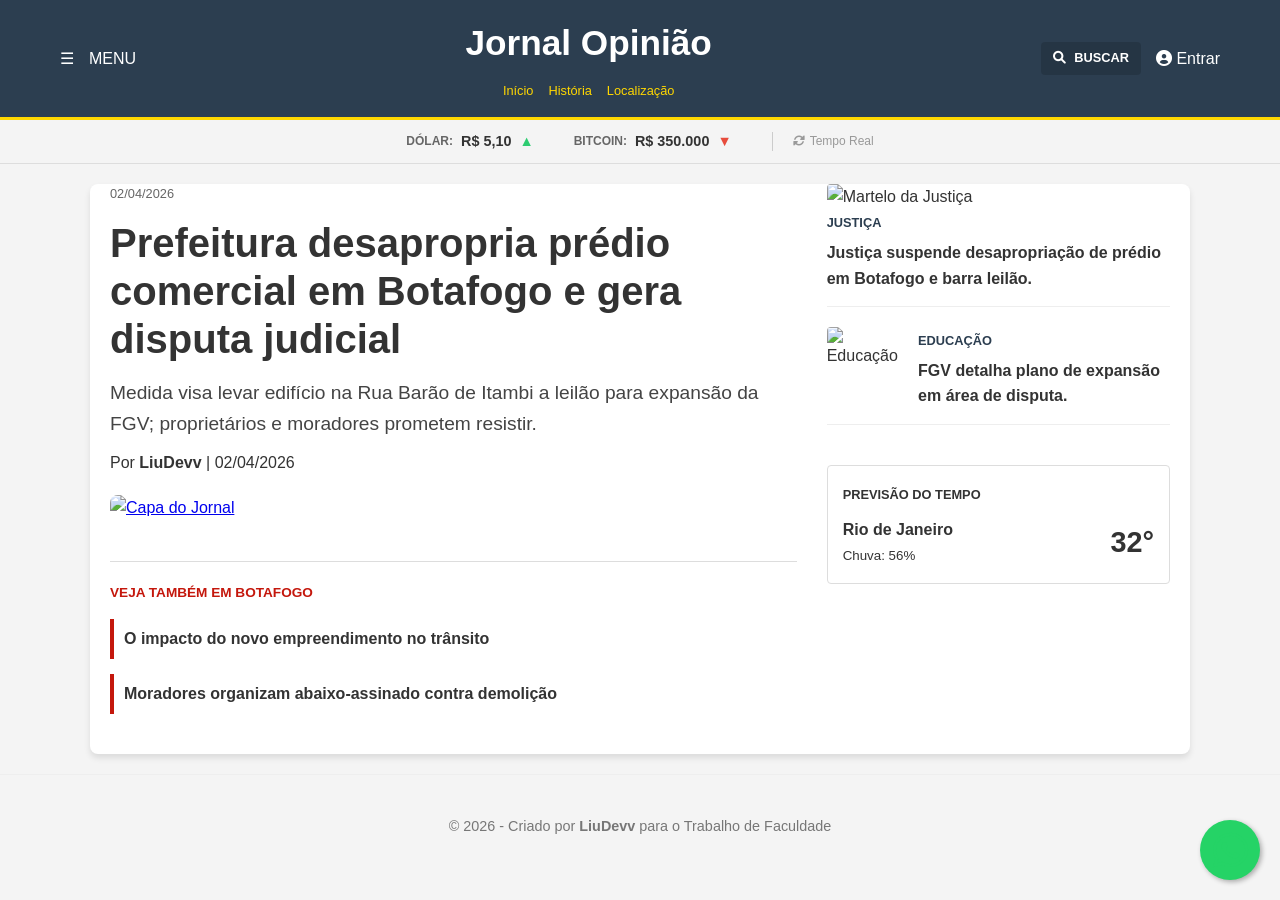
==== commit 27a50c4f: "docs: atualiza imagem da matéria de justiça por foto mais adequada - Substitui imagem de placeholder" ====
--- a/index.html
+++ b/index.html
@@ -92,24 +92,20 @@
                     </div>
                 </div>
 
-                <section style="text-align: center; padding: 20px; background: #f9f9f9; border-radius: 8px; margin-bottom: 30px;">
-                    <p>Esta análise foi útil para você?</p>
-                    <button id="botaoCurtir" style="padding: 10px 20px; background-color: #0056b3; color: white; border: none; border-radius: 5px; cursor: pointer; font-weight: bold;">
-                        👍 Curtir Análise
-                    </button>
-                    <p id="mensagemCurtida" style="margin-top: 10px; font-weight: bold; color: #0056b3; display: none;">
-                        Obrigado! <span id="contador">0</span> pessoas curtiram.
-                    </p>
-                </section>
+   </section> 
+            </article>
+        </div> <aside class="coluna-lateral">
+            
             <article class="card-menor">
     <a href="materia-justica.html" style="text-decoration: none; color: inherit;">
-        <img src="https://images.pexels.com/photos/6077368/pexels-photo-6077368.jpeg?auto=compress&cs=tinysrgb&w=400" alt="Justiça">
+        <img src="https://images.pexels.com/photos/8112199/pexels-photo-8112199.jpeg?auto=compress&cs=tinysrgb&w=400" alt="Martelo da Justiça" style="width: 100%; border-radius: 4px;">
         <div class="texto-menor">
-            <span class="chapeu-menor" style="color: #C4170C;">JUSTIÇA</span>
+            <span class="chapeu-menor" style="color: #C4170C; font-weight: bold;">JUSTIÇA</span>
             <h3>Justiça suspende desapropriação de prédio em Botafogo e barra leilão.</h3>
         </div>
     </a>
 </article>
+
             <article class="card-menor">
                 <img src="https://images.pexels.com/photos/3183197/pexels-photo-3183197.jpeg?auto=compress&cs=tinysrgb&w=400" alt="Educação">
                 <div class="texto-menor">
@@ -117,6 +113,7 @@
                     <h3>FGV detalha plano de expansão em área de disputa.</h3>
                 </div>
             </article>
+
             <div style="background: #fff; border: 1px solid #ddd; border-radius: 4px; padding: 15px; margin-top: 20px;">
                 <span style="font-size: 0.8rem; font-weight: bold; text-transform: uppercase;">Previsão do Tempo</span>
                 <div style="display: flex; justify-content: space-between; align-items: center; margin-top: 10px;">
@@ -125,13 +122,11 @@
                 </div>
             </div>
         </aside>
-    </main>
-
-    <footer style="text-align: center; padding: 40px 0; border-top: 1px solid #eee;">
+    </main> <footer style="text-align: center; padding: 40px 0; border-top: 1px solid #eee;">
         <p>&copy; 2026 - Criado por <strong>LiuDevv</strong> para o Trabalho de Faculdade</p>
     </footer>
 
-    <a href="https://wa.me/5521000000000" class="whatsapp-link" target="_blank" style="position: fixed; bottom: 20px; right: 20px; font-size: 40px; color: #25d366;">
+    <a href="https://wa.me/5521000000000" class="whatsapp-link" target="_blank" style="position: fixed; bottom: 20px; right: 20px; font-size: 40px; color: #25d366; text-decoration: none;">
        <i class="fab fa-whatsapp"></i>
     </a>
 
